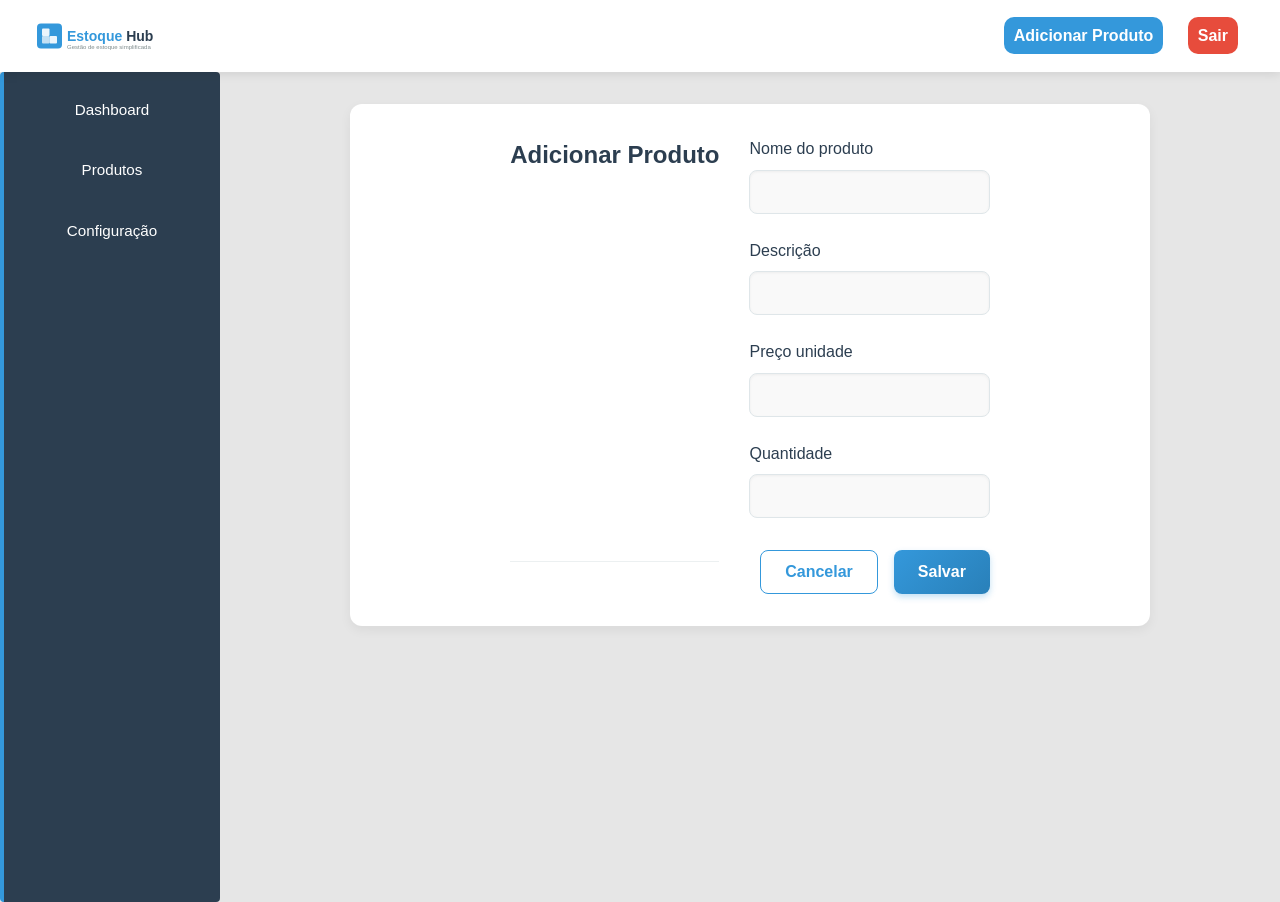
==== pages/dashboardProduto.html @ 8ea8c21a "Guilherme-2  - Subindo a página dashboardIndex" ====
<!DOCTYPE html>
<html lang="pt-BR">

<head>
    <meta charset="UTF-8" />
    <meta name="viewport" content="width=device-width, initial-scale=1.0" />
    <title>Gerenciar Produto - EstoqueHub</title>
        <link rel="stylesheet" href="../assets/css/base.css" />
    <link rel="stylesheet" href="../assets/css/dashboardProduto.css">
    <link rel="stylesheet" href="../scripts/main.js">
    <link rel="stylesheet" href="../assets/css/mobile-menu.css">
</head> 

<body>
    <!-- Header -->
    <header class="header">
        <div class="logo-container">
            <a href="index.html" class="logo">
                <svg viewBox="0 0 300 80" xmlns="http://www.w3.org/2000/svg" width="150" height="40">
                    <!-- Fundo do logo -->
                    <rect x="10" y="15" width="50" height="50" rx="8" fill="#3498db" />

                    <!-- Elementos de estoque (caixas) -->
                    <rect x="20" y="25" width="15" height="15" rx="2" fill="white" opacity="0.9" />
                    <rect x="35" y="40" width="15" height="15" rx="2" fill="white" opacity="0.9" />
                    <rect x="20" y="40" width="15" height="15" rx="2" fill="white" opacity="0.7" />

                    <!-- Nome da empresa -->
                    <text x="70" y="50" font-family="Segoe UI, sans-serif" font-size="28" font-weight="bold" fill="#333333">
                        <tspan fill="#3498db">Estoque</tspan>
                        <tspan fill="#2c3e50">Hub</tspan>
                    </text>

                    <!-- Slogan opcional -->
                    <text x="70" y="65" font-family="Segoe UI, sans-serif" font-size="12" fill="#7f8c8d">Gestão de
                        estoque simplificada</text>
                </svg>
            </a>
        </div>
        <nav class="menu">
            <a href="#">Adicionar Produto</a>
            <a href="#">Sair</a>
        </nav>
    </header>

    <div class="layout">
        <!-- Aside -->
        <aside class="aside">
            <nav>
                <ul>
                    <li><a href="#">Dashboard</a></li>
                    <li><a class="active" href="#">Produtos</a></li>
                    <li><a href="#">Configuração</a></li>
                </ul>
            </nav>
        </aside>

        <!-- Conteúdo principal -->
        <main class="main-content">
            <div class="form-container">
                <div class="form-header">
                    <h2 id="form-title">Adicionar Produto</h2>
                </div>

                <form id="productForm">
                    <div class="form-group">
                        <label for="nome">Nome do produto</label>
                        <input type="text" id="nome" name="nome" required>
                    </div>

                    <div class="form-group">
                        <label for="descricao">Descrição</label>
                        <input type="text" id="descricao" name="descricao" required>
                    </div>

                    <div class="form-group">
                        <label for="preco">Preço unidade</label>
                        <input type="number" id="preco" name="preco" step="0.01" min="0" required>
                    </div>

                    <div class="form-group">
                        <label for="quantidade">Quantidade</label>
                        <input type="number" id="quantidade" name="quantidade" min="0" required>
                    </div>

                    <div class="form-actions">
                        <button type="button" class="btn btn-outline" id="cancelBtn">Cancelar</button>
                        <button type="submit" class="btn btn-primary" id="submitBtn">Salvar</button>
                    </div>
                </form>
            </div>
        </main>
    </div>

</body>

</html>
---- assets/css/base.css ----
/* Variáveis de Cores */
:root {
    --primary-color: #3498db;
    /* Cor principal, azul */
    --secondary-color: #7f8c8d;
    /* Cor secundária, cinza escuro */
    --background-color: #e6e6e6;
    /* Cor de fundo do body */
    --form-background-color: #fafafa;
    /* Cor do fundo do formulário */
    --form-shadow-color: rgba(0, 0, 0, 0.08);
    /* Cor da sombra do formulário */
    --highlight-color: #f4f6fb;
    /* Cor de destaque para o texto abaixo do botão */
    --alert-color: #e74c3c;
    /* Cor de alerta (vermelho) */
}

/* Estilos Base */
* {
    margin: 0;
    padding: 0;
    box-sizing: border-box;
    font-family: 'Segoe UI', Tahoma, Geneva, Verdana, sans-serif;
}

body {
    background-color: #f8f9fa;
    color: #333;
    line-height: 1.6;
    min-height: 100vh;
    display: flex;
    flex-direction: column;
}

.container {
    width: 100%;
    max-width: 1200px;
    margin: 0 auto;
    padding: 0 20px;
}

a {
    text-decoration: none;
    color: inherit;
    transition: color 0.3s ease;
}

ul {
    list-style: none;
}

img {
    max-width: 100%;
    height: auto;
}

/* Botões */
.normal-button {
    background: linear-gradient(135deg, #3498db, #2980b9);
    color: white;
    border: none;
    padding: 0.75rem 1.5rem;
    border-radius: 8px;
    font-weight: 600;
    font-size: 1rem;
    cursor: pointer;
    transition: all 0.3s ease;
    box-shadow: 0 3px 6px rgba(52, 152, 219, 0.3);
}
/* botão especifico do perfil  */
.perfil-button.normal-button {
  width: 500px;
  display: block;
  margin: 20px auto 0;
}

.botoes-footer {
  margin-top: auto;
  display: flex;
  justify-content: center;
}

.normal-button:hover {
    background: linear-gradient(135deg, #2980b9, #2471a3);
    transform: translateY(-2px) scale(1.03);
    box-shadow: 0 6px 12px rgba(41, 128, 185, 0.3);
}

/* Links animados no menu */
.animated-link {
    position: relative;
    padding-bottom: 5px;
}

.animated-link:after {
    content: '';
    position: absolute;
    width: 0;
    height: 2px;
    bottom: 0;
    left: 0;
    background-color: #3498db;
    transition: width 0.3s ease;
}

.animated-link:hover:after {
    width: 100%;
}

main {
    padding: 0 15px;
}

.copyright {
    margin-top: 20px;
}

/* Header */
header {
    background-color: white;
    box-shadow: 0 2px 10px rgba(0, 0, 0, 0.1);
    position: relative;
    top: 0;
    z-index: 1000;
    transition: transform 2s ease-in-out;
}

header .container {
    display: flex;
    justify-content: space-between;
    align-items: center;
    padding: 15px 20px;
}

header .logo {
    display: flex;
    align-items: center;
}

header .desktop-nav {
    display: flex;
    gap: 20px;
}

.obrigatorio-alerta {
    margin-top: 12px;
    font-size: 0.75rem;
    font-weight: 400;
    color: var(--alert-color);
    background-color: #f3848450;
    padding: 12px;
    border-left: 4px solid var(--alert-color);
    border-radius: 4px;
    text-align: left;
}

/* Texto abaixo do botão */
aside {
    margin-top: 16px;
    font-size: 0.95rem;
    color: var(--secondary-color);
    background-color: var(--highlight-color);
    padding: 12px;
    border-left: 4px solid var(--primary-color);
    border-radius: 4px;
    text-align: center;
}

/* Cor de fundo */
body {
    background-color: var(--background-color) !important;
}

aside a {
    color: var(--primary-color);
    text-decoration: none;
}

aside a:hover {
    text-decoration: underline;
}

/* Texto abaixo do botão */
aside {
    margin-top: 16px;
    font-size: 0.95rem;
    color: var(--secondary-color);
    background-color: #f4f6fb;
    padding: 12px;
    border-left: 4px solid var(--primary-color);
    border-radius: 4px;
    text-align: center;
}

aside a {
    color: var(--primary-color);
    text-decoration: none;
}

aside a:hover {
    text-decoration: underline;
}


/* Formulário de Registro */
.geral-form {
  background-color: #fafafa;
  padding: 36px 30px;
  border-radius: 12px;
  box-shadow: 0 8px 20px rgba(0, 0, 0, 0.08);
  width: 100%;
  max-width: 600px;
  display: flex;
  flex-direction: column;
  gap: 10px;
}

.form-group-senha {
  display: flex;
  flex-direction: column;
  gap: 30px;
}


.form-container {
  display: flex;
  justify-content: center;
  gap: 30px;
  flex-wrap: wrap;
  margin: 50px auto;
  max-width: 1700px;
}

  .campo-readonly {
    background-color: #f0f0f0;
    color: #666;
    opacity: 0.7;
    cursor: not-allowed;
  }

.normal-button-2 {
    background: linear-gradient(135deg, #ffffff, #f1f1f1);
    color: #3498db;
    font-size: 1rem;
    padding: 15px 35px;
    box-shadow: 0 4px 15px rgba(255, 255, 255, 0.25);
    border-radius: 8px;
    cursor: pointer;
}

.normal-button-2:hover {
    background: linear-gradient(135deg, #f1f1f1, #ffffff);
    color: #2980b9;
    border-radius: 8px;
    transform: translateY(-3px);
    box-shadow: 0 8px 25px rgba(255, 255, 255, 0.4);
}

@media (max-width: 991px) {
    .geral-form {
        width: auto;
    }
}

.form-row {
    display: flex;
    gap: 20px;
    width: 100%;
    flex-wrap: wrap;
}

.form-group {
    display: flex;
    flex-direction: column;
    flex: 1;
    min-width: 220px;
}

.full-width {
    width: 100%;
}


.contact-form {
    justify-content: space-between;
    flex-direction: row;
    width: 100%;
    align-items: center;
}


.password-form {
    width: 100%;
    justify-content: space-between;
    flex-direction: row;
}


.geral-form label {
    font-weight: 600;
    margin-bottom: 4px;
}

.geral-form input {
    padding: 10px 12px;
    border: 1px solid var(--secondary-color);
    border-radius: 6px;
    width: auto;
    font-size: 1rem;
    transition: border-color 0.3s;
}

.geral-form input:focus {
    border-color: var(--primary-color);
    outline: none;
}

/* Estilos responsivos para telas menores */
@media (max-width: 480px) {
    .geral-form {
        margin: 20px;
        padding: 20px;
    }

    .form-row {
        flex-direction: column;
    }

    .form-group {
        min-width: 100%;
    }

    .full-width {
        width: 100%;
    }

    .contact-form,
    .password-form {
        flex-direction: column;
        gap: 10px;
    }

    aside {
        font-size: 0.85rem;
        padding: 8px;
    }
}

/* Estilos para telas maiores (ex: desktop) */
@media (min-width: 1024px) {
    .geral-form {
        margin: 100px auto;
        padding: 36px 30px;
    }

    .form-row {
        gap: 20px;
    }

    .contact-form,
    .password-form {
        flex-direction: row;
    }
}




/* Footer */
footer {
    background-color: #2c3e50;
    color: #f8f9fa;
    padding: 20px 0;
    margin-top: auto;
}

footer .container {
    display: grid;
    grid-template-columns: repeat(auto-fit, minmax(250px, 1fr));
    gap: 30px;
}

footer .footer-info p {
    margin-top: 15px;
    opacity: 0.8;
}

footer h3 {
    margin-bottom: 15px;
    position: relative;
    padding-bottom: 10px;
}

footer h3:after {
    content: '';
    position: absolute;
    width: 40px;
    height: 2px;
    background-color: #3498db;
    bottom: 0;
    left: 0;
}

.footer-contact p {
    margin-bottom: 10px;
}

.contact-link {
    color: #3498db;
    transition: color 0.3s ease;
}

.contact-link:hover {
    color: #2980b9;
    text-decoration: underline;
}

.socials {
    display: flex;
    gap: 15px;
    margin-top: 15px;
}

.social-icon {
    width: 40px;
    height: 40px;
    border-radius: 50%;
    background-color: #3498db;
    display: flex;
    align-items: center;
    justify-content: center;
    transition: background-color 0.3s ease, transform 0.2s ease;
}

.social-icon:hover {
    background-color: #2980b9;
    transform: translateY(-3px);
}

.social-icon svg {
    width: 20px;
    height: 20px;
}

/* Garantir que todos os caminhos SVG nos ícones sociais sejam brancos */
.social-icon svg path,
.social-icon svg #WhatsApp {
    fill: #ffffff !important;
}

/* Responsividade */
@media (max-width: 768px) {
    .desktop-nav {
        display: none !important;
    }

    header .hamburger-button {
        display: block;
    }

    footer .container {
        grid-template-columns: 1fr;
        text-align: center;
    }

    footer h3:after {
        left: 50%;
        transform: translateX(-50%);
    }

    .socials {
        justify-content: center;
    }
}

@media (min-width: 769px) {
    header .hamburger-button {
        display: none;
    }
}
---- assets/css/dashboardProduto.css ----
/* Reset e base */
* {
    margin: 0;
    padding: 0;
    box-sizing: border-box;
}

body {
    font-family: 'Segoe UI', sans-serif;
    background-color: #f5f7fa;
    color: #333;
}

/* Header */
.header {
    display: flex;
    justify-content: space-between;
    align-items: center;
    background-color: white;
    color: #333;
    padding: 1rem 2rem;
}

.menu a {
    color: #fff;
    text-decoration: none;
    font-weight: bold;
    margin: 10px;
    border-radius: 10px;
    padding: 10px;
    background-color: #3498db;
}

.menu a:last-child {
    background-color: #e74c3c;
    /* Cor de alerta para botão "Sair" */
}

/* Layout principal */
.layout {
    display: flex;
    height: calc(100vh - 70px);
    /* Descontando o header */
}

.aside {
    width: 220px;
    background-color: #2c3e50;
    padding: 1rem;
    margin-top: 0px;
    color: white;
    transition: all .3s ease-in-out;
}

.aside ul {
    list-style: none;
    padding: 0;
    margin: 0;
}

.aside li {
    padding: 0;
    margin-bottom: 1rem;
    border-radius: 6px;
    transition: all .3s ease-in-out;
}

.aside li:hover,
.aside li:focus-within {
    background: linear-gradient(135deg, #3498db, #2c3e50);
    font-weight: bold;
}

.aside a {
    color: white;
    text-decoration: none !important;
    display: block;
    padding: 10px;
    border-radius: 6px;
    transition: all 0.3s ease-in-out;
}

/* Conteúdo principal */
.main-content {
    flex: 1;
    padding: 2rem;
    display: flex;
    flex-direction: column;
}

/* Formulário de produto */
.form-container {
    background: #ffffff;
    padding: 2rem;
    border-radius: 12px;
    box-shadow: 0 4px 12px rgba(0, 0, 0, 0.06);
    max-width: 800px;
    width: 100%;
    margin: 0 auto;
    transition: all 0.3s ease;
}

.form-header {
    margin-bottom: 2rem;
    border-bottom: 1px solid #ecf0f1;
    padding-bottom: 1rem;
}

.form-header h2 {
    font-size: 1.5rem;
    color: #2c3e50;
    font-weight: 600;
}

.form-group {
    margin-bottom: 1.5rem;
}

.form-group label {
    display: block;
    margin-bottom: 0.5rem;
    font-weight: 500;
    color: #2c3e50;
}

.form-group input {
    width: 100%;
    padding: 0.75rem 1.2rem;
    border: 1px solid #dfe6e9;
    border-radius: 8px;
    background-color: #f9f9f9;
    font-size: 1rem;
    color: #2d3436;
    transition: all 0.3s ease;
    box-shadow: inset 0 1px 3px rgba(0, 0, 0, 0.05);
}

.form-group input:focus {
    outline: none;
    border-color: #3498db;
    background-color: #ffffff;
    box-shadow: 0 0 0 3px rgba(52, 152, 219, 0.2);
}

/* Modo visualização (somente leitura) */
.view-mode .form-group input {
    background-color: #ecf0f1;
    cursor: not-allowed;
}

.form-actions {
    display: flex;
    justify-content: flex-end;
    gap: 1rem;
    margin-top: 2rem;
}

.btn {
    padding: 0.75rem 1.5rem;
    border-radius: 8px;
    font-weight: 600;
    font-size: 1rem;
    cursor: pointer;
    transition: all 0.3s ease;
}

.btn-primary {
    background: linear-gradient(135deg, #3498db, #2980b9);
    color: white;
    border: none;
    box-shadow: 0 3px 6px rgba(52, 152, 219, 0.3);
}

.btn-primary:hover {
    background: linear-gradient(135deg, #2980b9, #2471a3);
    transform: translateY(-2px) scale(1.03);
    box-shadow: 0 6px 12px rgba(41, 128, 185, 0.3);
}

.btn-outline {
    background-color: transparent;
    border: 1px solid #3498db;
    color: #3498db;
}

.btn-outline:hover {
    background-color: #f1f9fe;
    transform: translateY(-2px);
}

/* Responsivo */
@media (max-width: 768px) {
    .layout {
        flex-direction: column;
    }

    .aside {
        width: 100%;
        text-align: center;
    }

    .main-content {
        padding: 1rem;
    }

    .form-container {
        padding: 1.5rem;
    }

    .form-actions {
        flex-direction: column-reverse;
    }

    .btn {
        width: 100%;
    }
}

/* Estiliza a logo-container para ajustar no mobile */
.logo-container {
    flex: 1;
}

/* Header responsivo */
@media (max-width: 768px) {
    .header {
        flex-direction: column;
        align-items: flex-start;
        gap: 1rem;
    }

    .menu {
        width: 100%;
        display: flex;
        justify-content: space-around;
        flex-wrap: wrap;
    }

    .menu a {
        flex: 1 1 auto;
        text-align: center;
        margin: 0.25rem;
    }
}

/* Para dispositivos ainda menores (como smartphones estreitos) */
@media (max-width: 480px) {
    .aside {
        font-size: 0.9rem;
    }

    .form-header h2 {
        font-size: 1.25rem;
    }

    .form-group label {
        font-size: 0.9rem;
    }
}
---- assets/css/mobile-menu.css ----
/* Estilos do menu mobile */

/* Botão hamburger */
.hamburger-button {
    width: 30px;
    height: 25px;
    position: relative;
    background: transparent;
    border: none;
    cursor: pointer;
    display: flex;
    flex-direction: column;
    justify-content: space-between;
    z-index: 1001;
}

.hamburger-button span {
    display: block;
    width: 100%;
    height: 3px;
    background-color: #333;
    border-radius: 3px;
    transition: all 0.3s ease;
}

/* Menu Mobile */
.mobile-menu {
    position: fixed;
    top: 0;
    right: -300px;
    width: 300px;
    height: 100vh;
    background-color: #2c3e50;
    z-index: 1000;
    transition: right 0.3s ease;
    overflow-y: auto;
    box-shadow: -5px 0 15px rgba(0, 0, 0, 0.1);
    display: flex;
    flex-direction: column;
}

.mobile-menu.active {
    right: 0;
}

.mobile-menu-header {
    display: flex;
    justify-content: space-between;
    align-items: center;
    padding: 20px;
    border-bottom: 1px solid rgba(255, 255, 255, 0.1);
}

.close-button {
    background: transparent;
    border: none;
    color: white;
    font-size: 30px;
    cursor: pointer;
}

.mobile-menu-links {
    display: flex;
    flex-direction: column;
    flex: 1;
}

.mobile-menu-links a {
    color: white;
    padding: 15px 20px;
    border-bottom: 1px solid rgba(255, 255, 255, 0.1);
    transition: background-color 0.3s ease;
}

.mobile-menu-links a:hover {
    background-color: rgba(255, 255, 255, 0.1);
}

.mobile-menu-footer {
    padding: 20px;
    border-top: 1px solid rgba(255, 255, 255, 0.1);
    color: white;
}

.mobile-menu-footer p {
    margin-bottom: 15px;
    font-size: 0.9rem;
    opacity: 0.8;
}

.mobile-menu-footer a {
    color: #3498db;
}

.mobile-socials {
    display: flex;
    gap: 15px;
}

.mobile-socials a {
    width: 36px;
    height: 36px;
    border-radius: 50%;
    background-color: #3498db;
    display: flex;
    align-items: center;
    justify-content: center;
    transition: background-color 0.3s ease;
}

.mobile-socials a:hover {
    background-color: #2980b9;
}

.mobile-socials svg path,
.mobile-socials svg #WhatsApp {
    fill: #ffffff !important;
}

.overlay {
    position: fixed;
    top: 0;
    left: 0;
    width: 100%;
    height: 100%;
    background-color: rgba(0, 0, 0, 0.5);
    z-index: 999;
    opacity: 0;
    visibility: hidden;
    transition: opacity 0.3s ease, visibility 0.3s ease;
}

.overlay.active {
    opacity: 1;
    visibility: visible;
}
.hamburger-button.active span:nth-child(1) {
    transform: translateY(11px) rotate(45deg);
}

.hamburger-button.active span:nth-child(2) {
    opacity: 0;
}

.hamburger-button.active span:nth-child(3) {
    transform: translateY(-11px) rotate(-45deg);
}
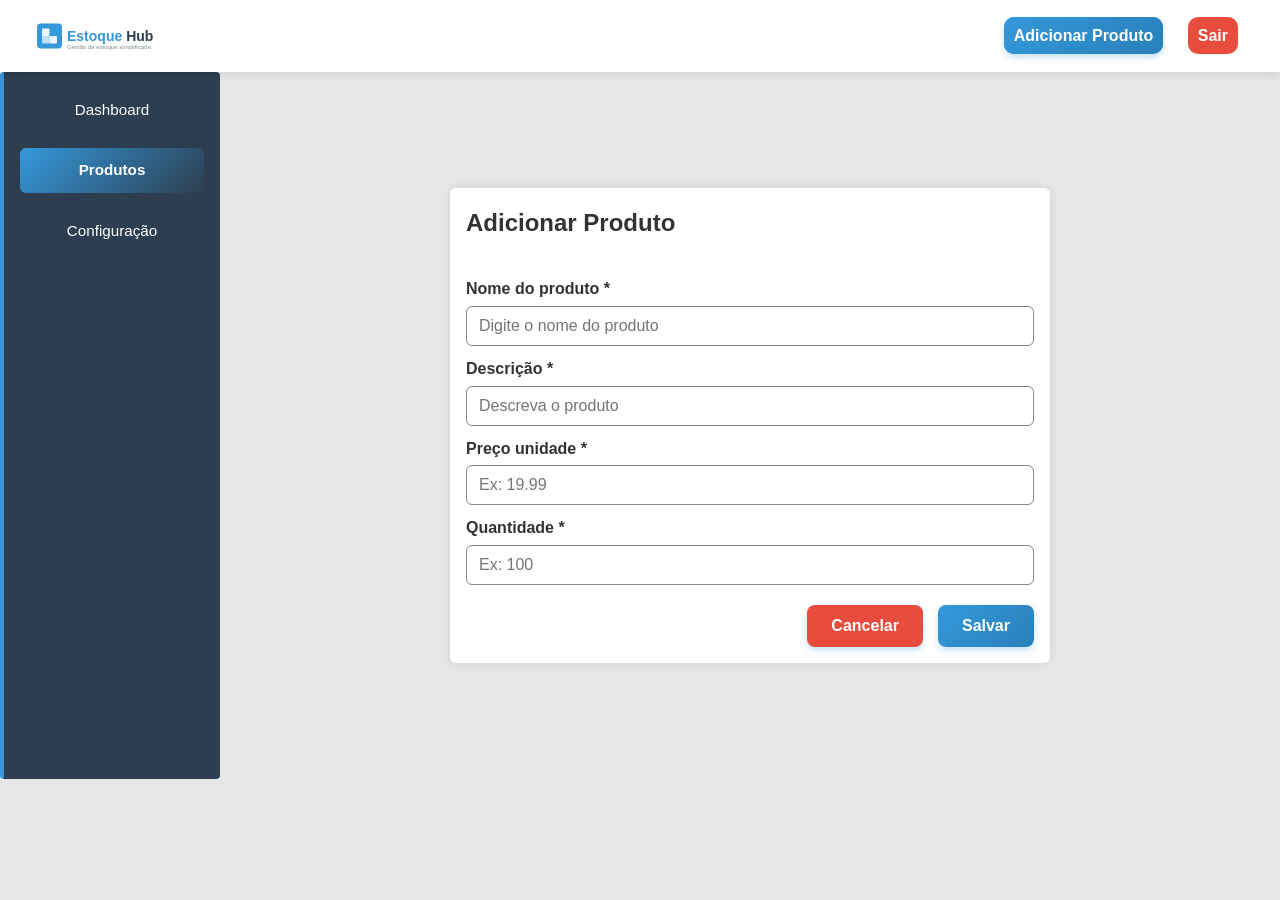
==== commit c405727f: "Guilherme-3 - Criação das páginas restantes" ====
--- a/pages/dashboardProduto.html
+++ b/pages/dashboardProduto.html
@@ -5,14 +5,14 @@
     <meta charset="UTF-8" />
     <meta name="viewport" content="width=device-width, initial-scale=1.0" />
     <title>Gerenciar Produto - EstoqueHub</title>
-        <link rel="stylesheet" href="../assets/css/base.css" />
+    <link rel="stylesheet" href="../assets/css/base.css" />
     <link rel="stylesheet" href="../assets/css/dashboardProduto.css">
-    <link rel="stylesheet" href="../scripts/main.js">
+    <script src="../scripts/main.js"></script>
     <link rel="stylesheet" href="../assets/css/mobile-menu.css">
-</head> 
+</head>
 
 <body>
-    <!-- Header -->
+    <!-- Dentro do header -->
     <header class="header">
         <div class="logo-container">
             <a href="index.html" class="logo">
@@ -26,7 +26,8 @@
                     <rect x="20" y="40" width="15" height="15" rx="2" fill="white" opacity="0.7" />
 
                     <!-- Nome da empresa -->
-                    <text x="70" y="50" font-family="Segoe UI, sans-serif" font-size="28" font-weight="bold" fill="#333333">
+                    <text x="70" y="50" font-family="Segoe UI, sans-serif" font-size="28" font-weight="bold"
+                        fill="#333333">
                         <tspan fill="#3498db">Estoque</tspan>
                         <tspan fill="#2c3e50">Hub</tspan>
                     </text>
@@ -37,11 +38,74 @@
                 </svg>
             </a>
         </div>
-        <nav class="menu">
-            <a href="#">Adicionar Produto</a>
-            <a href="#">Sair</a>
+        <nav class="menu-desk">
+            <a class="normal-button" href="#">Adicionar Produto</a>
+            <a href="#" class="">Sair</a>
         </nav>
+
+        <!-- Botão do menu mobile -->
+        <button id="mobile-menu-toggle" class="hamburger-button" aria-label="Abrir menu">
+            <svg width="24" height="24" viewBox="0 0 24 24" fill="none" xmlns="http://www.w3.org/2000/svg">
+                <rect y="4" width="24" height="2" fill="black" />
+                <rect y="11" width="24" height="2" fill="black" />
+                <rect y="18" width="24" height="2" fill="black" />
+            </svg>
+        </button>
     </header>
+
+    <!-- Menu lateral para mobile -->
+    <div id="mobile-menu" class="mobile-menu">
+        <div class="mobile-menu-header">
+            <svg viewBox="0 0 300 80" xmlns="http://www.w3.org/2000/svg" width="150" height="40">
+                <!-- Fundo do logo -->
+                <rect x="10" y="15" width="50" height="50" rx="8" fill="#3498db" />
+
+                <!-- Elementos de estoque (caixas) -->
+                <rect x="20" y="25" width="15" height="15" rx="2" fill="white" opacity="0.9" />
+                <rect x="35" y="40" width="15" height="15" rx="2" fill="white" opacity="0.9" />
+                <rect x="20" y="40" width="15" height="15" rx="2" fill="white" opacity="0.7" />
+
+                <!-- Nome da empresa -->
+                <text x="70" y="50" font-family="Segoe UI, sans-serif" font-size="28" font-weight="bold" fill="#333333">
+                    <tspan fill="#3498db">Estoque</tspan>
+                    <tspan fill="#2c3e50">Hub</tspan>
+                </text>
+
+                <!-- Slogan opcional -->
+                <text x="70" y="65" font-family="Segoe UI, sans-serif" font-size="12" fill="#7f8c8d">Gestão de
+                    estoque simplificada</text>
+            </svg>
+            <button id="mobile-menu-close" class="close-button" aria-label="Fechar menu">&times;</button>
+        </div>
+        <nav class="mobile-menu-links">
+            <a href="#services" >Serviços</a>
+            <a href="#" >Adicionar Produto</a> 
+            <a href="#" >Sair</a> 
+        </nav>
+        <div class="mobile-menu-footer">
+            <p>Contato: <a href="mailto:contato@estoquehub.com">contato@estoquehub.com</a></p>
+            <div class="mobile-socials">
+                <a href="https://wa.me/5500000000000" target="_blank" aria-label="WhatsApp">
+                    <svg xmlns="http://www.w3.org/2000/svg" width="20" height="20" viewBox="0 0 90 90">
+                        <path id="WhatsApp" fill="#ffffff"
+                            d="M90,43.841c0,24.213-19.779,43.841-44.182,43.841c-7.747,0-15.025-1.98-21.357-5.455L0,90l7.975-23.522   c-4.023-6.606-6.34-14.354-6.34-22.637C1.635,19.628,21.416,0,45.818,0C70.223,0,90,19.628,90,43.841z M45.818,6.982   c-20.484,0-37.146,16.535-37.146,36.859c0,8.065,2.629,15.534,7.076,21.61L11.107,79.14l14.275-4.537   c5.865,3.851,12.891,6.097,20.437,6.097c20.481,0,37.146-16.533,37.146-36.857S66.301,6.982,45.818,6.982z M68.129,53.938   c-0.273-0.447-0.994-0.717-2.076-1.254c-1.084-0.537-6.41-3.138-7.4-3.495c-0.993-0.358-1.717-0.538-2.438,0.537   c-0.721,1.076-2.797,3.495-3.43,4.212c-0.632,0.719-1.263,0.809-2.347,0.271c-1.082-0.537-4.571-1.673-8.708-5.333   c-3.219-2.848-5.393-6.364-6.025-7.441c-0.631-1.075-0.066-1.656,0.475-2.191c0.488-0.482,1.084-1.255,1.625-1.882   c0.543-0.628,0.723-1.075,1.082-1.793c0.363-0.717,0.182-1.344-0.09-1.883c-0.27-0.537-2.438-5.825-3.34-7.977   c-0.902-2.15-1.803-1.792-2.436-1.792c-0.631,0-1.354-0.09-2.076-0.09c-0.722,0-1.896,0.269-2.889,1.344   c-0.992,1.076-3.789,3.676-3.789,8.963c0,5.288,3.879,10.397,4.422,11.113c0.541,0.716,7.49,11.92,18.5,16.223   C58.2,65.771,58.2,64.336,60.186,64.156c1.984-0.179,6.406-2.599,7.312-5.107C68.398,56.537,68.398,54.386,68.129,53.938z" />
+                    </svg>
+                </a>
+                <a href="https://t.me/seucanal" target="_blank" aria-label="Telegram">
+                    <svg viewBox="0 0 24 24" width="20" height="20" fill="#ffffff">
+                        <path
+                            d="M9.03 16.69l-.39 3.68c.56 0 .8-.24 1.09-.52l2.61-2.48 5.41 3.95c.99.55 1.69.26 1.95-.92L22.94 4.2c.33-1.5-.55-2.1-1.49-1.77L2.37 9.51c-1.43.55-1.41 1.34-.26 1.7l5.74 1.79 13.32-8.39-11.14 10.95z" />
+                    </svg>
+                </a>
+                <a href="https://instagram.com/seuusuario" target="_blank" aria-label="Instagram">
+                    <svg viewBox="0 0 24 24" width="20" height="20" fill="#ffffff">
+                        <path
+                            d="M7 2C4.24 2 2 4.24 2 7v10c0 2.76 2.24 5 5 5h10c2.76 0 5-2.24 5-5V7c0-2.76-2.24-5-5-5H7zm10 2a3 3 0 013 3v10a3 3 0 01-3 3H7a3 3 0 01-3-3V7a3 3 0 013-3h10zm-5 3a5 5 0 100 10 5 5 0 000-10zm0 2a3 3 0 110 6 3 3 0 010-6zm4.5-2a1 1 0 100 2 1 1 0 000-2z" />
+                    </svg>
+                </a>
+            </div>
+        </div>
+    </div>
 
     <div class="layout">
         <!-- Aside -->
@@ -55,41 +119,43 @@
             </nav>
         </aside>
 
-        <!-- Conteúdo principal -->
         <main class="main-content">
             <div class="form-container">
-                <div class="form-header">
-                    <h2 id="form-title">Adicionar Produto</h2>
-                </div>
+                <form class="geral-form" id="productForm">
+                    <!-- Título dentro do formulário -->
+                    <h2 style="margin-bottom: 1.5rem;">Adicionar Produto</h2>
 
-                <form id="productForm">
                     <div class="form-group">
-                        <label for="nome">Nome do produto</label>
-                        <input type="text" id="nome" name="nome" required>
+                        <label for="nome">Nome do produto *</label>
+                        <input type="text" id="nome" name="nome" placeholder="Digite o nome do produto" required>
                     </div>
 
                     <div class="form-group">
-                        <label for="descricao">Descrição</label>
-                        <input type="text" id="descricao" name="descricao" required>
+                        <label for="descricao">Descrição *</label>
+                        <input type="text" id="descricao" name="descricao" placeholder="Descreva o produto" required>
                     </div>
 
                     <div class="form-group">
-                        <label for="preco">Preço unidade</label>
-                        <input type="number" id="preco" name="preco" step="0.01" min="0" required>
+                        <label for="preco">Preço unidade *</label>
+                        <input type="number" id="preco" name="preco" step="0.01" min="0" placeholder="Ex: 19.99"
+                            required>
                     </div>
 
                     <div class="form-group">
-                        <label for="quantidade">Quantidade</label>
-                        <input type="number" id="quantidade" name="quantidade" min="0" required>
+                        <label for="quantidade">Quantidade *</label>
+                        <input type="number" id="quantidade" name="quantidade" min="0" placeholder="Ex: 100" required>
                     </div>
 
-                    <div class="form-actions">
-                        <button type="button" class="btn btn-outline" id="cancelBtn">Cancelar</button>
-                        <button type="submit" class="btn btn-primary" id="submitBtn">Salvar</button>
+                    <!-- Botões -->
+                    <div class="form-actions"
+                        >
+                        <button type="button" class="normal-button-sair" >Cancelar</button>
+                        <button type="submit" class="normal-button" >Salvar</button>
                     </div>
                 </form>
             </div>
         </main>
+
     </div>
 
 </body>
--- a/assets/css/base.css
+++ b/assets/css/base.css
@@ -68,17 +68,11 @@
     transition: all 0.3s ease;
     box-shadow: 0 3px 6px rgba(52, 152, 219, 0.3);
 }
-/* botão especifico do perfil  */
-.perfil-button.normal-button {
-  width: 500px;
-  display: block;
-  margin: 20px auto 0;
-}
 
 .botoes-footer {
-  margin-top: auto;
-  display: flex;
-  justify-content: center;
+    margin-top: auto;
+    display: flex;
+    justify-content: center;
 }
 
 .normal-button:hover {
@@ -205,39 +199,38 @@
 
 /* Formulário de Registro */
 .geral-form {
-  background-color: #fafafa;
-  padding: 36px 30px;
-  border-radius: 12px;
-  box-shadow: 0 8px 20px rgba(0, 0, 0, 0.08);
-  width: 100%;
-  max-width: 600px;
-  display: flex;
-  flex-direction: column;
-  gap: 10px;
+    background-color: #fafafa;
+    padding: 36px 30px;
+    border-radius: 12px;
+    box-shadow: 0 8px 20px rgba(0, 0, 0, 0.08);
+    width: 100%;
+    max-width: 600px;
+    display: flex;
+    flex-direction: column;
+    gap: 10px;
 }
 
 .form-group-senha {
-  display: flex;
-  flex-direction: column;
-  gap: 30px;
-}
-
+    display: flex;
+    flex-direction: column;
+    gap: 30px;
+}
 
 .form-container {
-  display: flex;
-  justify-content: center;
-  gap: 30px;
-  flex-wrap: wrap;
-  margin: 50px auto;
-  max-width: 1700px;
-}
-
-  .campo-readonly {
+    display: flex;
+    justify-content: center;
+    gap: 30px;
+    flex-wrap: wrap;
+    margin: 50px auto;
+    max-width: 1700px;
+}
+
+.campo-readonly {
     background-color: #f0f0f0;
     color: #666;
     opacity: 0.7;
     cursor: not-allowed;
-  }
+}
 
 .normal-button-2 {
     background: linear-gradient(135deg, #ffffff, #f1f1f1);
@@ -257,6 +250,8 @@
     box-shadow: 0 8px 25px rgba(255, 255, 255, 0.4);
 }
 
+
+
 @media (max-width: 991px) {
     .geral-form {
         width: auto;
--- a/assets/css/dashboardProduto.css
+++ b/assets/css/dashboardProduto.css
@@ -1,4 +1,3 @@
-/* Reset e base */
 * {
     margin: 0;
     padding: 0;
@@ -9,6 +8,8 @@
     font-family: 'Segoe UI', sans-serif;
     background-color: #f5f7fa;
     color: #333;
+    height: 100vh !important;
+    min-height: auto;
 }
 
 /* Header */
@@ -21,7 +22,7 @@
     padding: 1rem 2rem;
 }
 
-.menu a {
+.menu-desk a {
     color: #fff;
     text-decoration: none;
     font-weight: bold;
@@ -31,16 +32,19 @@
     background-color: #3498db;
 }
 
-.menu a:last-child {
-    background-color: #e74c3c;
-    /* Cor de alerta para botão "Sair" */
-}
-
-/* Layout principal */
-.layout {
-    display: flex;
-    height: calc(100vh - 70px);
-    /* Descontando o header */
+.menu-desk a:last-child {
+    background-color: var(--alert-color);
+}
+
+.form-container {
+    margin: 0px 0 !important;
+    max-width: 100% !important;
+    display: flex;
+    gap: 2rem;
+    justify-content: center;
+    flex-wrap: nowrap;
+    padding: 1rem;
+    flex-direction: row;
 }
 
 .aside {
@@ -80,112 +84,326 @@
     transition: all 0.3s ease-in-out;
 }
 
+.geral-form {
+    flex: 1 1 300px;
+    min-width: 280px;
+    background: #fff;
+    padding: 1rem;
+    border-radius: 6px;
+    box-shadow: 0 0 10px rgba(0, 0, 0, 0.1);
+    box-sizing: border-box;
+}
+
+.normal-button,
+.normal-button-sair{
+    margin-top: 10px;
+}
+
+.form-actions{
+    display: flex;
+    flex-direction: row;
+    justify-content: flex-end;
+    gap: 15px;
+    align-items: center;
+}
+
+.normal-button-sair {
+    color: white;
+    border: none;
+    border-radius: 8px;
+    font-weight: 600;
+
+    padding: 0.75rem 1.5rem;
+    font-size: 1rem;
+    cursor: pointer;
+    transition: all 0.3s ease;
+    box-shadow: 0 3px 6px rgba(52, 152, 219, 0.3);
+    background-color: var(--alert-color);
+}
+
+.normal-button-sair:hover {
+    background-color: var(--alert-color);
+    transform: translateY(-2px) scale(1.03);
+    box-shadow: 0 6px 12px rgba(41, 128, 185, 0.3);
+}
+
+/* Layout principal */
+.layout {
+    display: flex;
+}
+
 /* Conteúdo principal */
 .main-content {
     flex: 1;
-    padding: 2rem;
     display: flex;
     flex-direction: column;
 }
 
-/* Formulário de produto */
-.form-container {
+/* Filtros modernos */
+.filtros {
+    display: flex;
+    gap: 1rem;
+    margin-bottom: 1rem;
     background: #ffffff;
-    padding: 2rem;
+    padding: 1.5rem;
     border-radius: 12px;
     box-shadow: 0 4px 12px rgba(0, 0, 0, 0.06);
-    max-width: 800px;
-    width: 100%;
-    margin: 0 auto;
+    align-items: center;
+    flex-wrap: wrap;
     transition: all 0.3s ease;
 }
 
-.form-header {
-    margin-bottom: 2rem;
-    border-bottom: 1px solid #ecf0f1;
-    padding-bottom: 1rem;
-}
-
-.form-header h2 {
-    font-size: 1.5rem;
-    color: #2c3e50;
-    font-weight: 600;
-}
-
-.form-group {
-    margin-bottom: 1.5rem;
-}
-
-.form-group label {
-    display: block;
-    margin-bottom: 0.5rem;
-    font-weight: 500;
-    color: #2c3e50;
-}
-
-.form-group input {
-    width: 100%;
+.filtros select,
+.filtros input {
     padding: 0.75rem 1.2rem;
     border: 1px solid #dfe6e9;
     border-radius: 8px;
     background-color: #f9f9f9;
     font-size: 1rem;
     color: #2d3436;
+    min-width: 180px;
     transition: all 0.3s ease;
     box-shadow: inset 0 1px 3px rgba(0, 0, 0, 0.05);
 }
 
-.form-group input:focus {
+.filtros select:focus,
+.filtros input:focus {
     outline: none;
     border-color: #3498db;
     background-color: #ffffff;
     box-shadow: 0 0 0 3px rgba(52, 152, 219, 0.2);
 }
 
-/* Modo visualização (somente leitura) */
-.view-mode .form-group input {
-    background-color: #ecf0f1;
-    cursor: not-allowed;
-}
-
-.form-actions {
-    display: flex;
-    justify-content: flex-end;
-    gap: 1rem;
-    margin-top: 2rem;
-}
-
-.btn {
+.filtros button {
+    background: linear-gradient(135deg, #3498db, #2980b9);
+    color: white;
+    border: none;
     padding: 0.75rem 1.5rem;
     border-radius: 8px;
     font-weight: 600;
     font-size: 1rem;
     cursor: pointer;
     transition: all 0.3s ease;
-}
-
-.btn-primary {
-    background: linear-gradient(135deg, #3498db, #2980b9);
-    color: white;
-    border: none;
     box-shadow: 0 3px 6px rgba(52, 152, 219, 0.3);
 }
 
-.btn-primary:hover {
+.filtros button:hover {
     background: linear-gradient(135deg, #2980b9, #2471a3);
     transform: translateY(-2px) scale(1.03);
     box-shadow: 0 6px 12px rgba(41, 128, 185, 0.3);
 }
 
-.btn-outline {
-    background-color: transparent;
-    border: 1px solid #3498db;
+/* Tabela */
+.tabela-container {
+    overflow-x: auto;
+    background: white;
+    border: 1px solid #ddd;
+    border-radius: 8px;
+}
+
+.tabela {
+    width: 100%;
+    border-collapse: collapse;
+}
+
+.tabela th,
+.tabela td {
+    padding: 1rem;
+    text-align: center;
+    align-items: center;
+    border-bottom: 1px solid #eee;
+}
+
+.tabela th {
+    background-color: #ecf0f1;
+}
+
+.tabela-container a {
+    color: var(--alert-color);
+    font-weight: 500;
+    text-decoration: underline;
+    display: inline-block;
+    transition: color .1s ease-in-out;
+}
+
+.tabela-container a:hover {
+    color: #000;
+    animation: scaleShake .1s ease-in-out;
+}
+
+@keyframes scaleShake {
+    0% {
+        transform: scale(1);
+    }
+
+    25% {
+        transform: scale(1.1);
+    }
+
+    50% {
+        transform: scale(0.95);
+    }
+
+    75% {
+        transform: scale(1.05);
+    }
+
+    100% {
+        transform: scale(1);
+    }
+}
+
+/* Menu Mobile e Overlay */
+#mobile-menu,
+#overlay {
+    display: none;
+    opacity: 0;
+    pointer-events: none;
+    transition: all .3s ease-in-out;
+}
+
+#mobile-menu.active,
+#overlay.active {
+    display: block;
+    opacity: 1;
+    pointer-events: auto;
+    transition: all .5s ease-in-out;
+}
+
+#overlay {
+    position: fixed;
+    top: 0;
+    left: 0;
+    height: 100vh;
+    width: 100vw;
+    background: rgba(0, 0, 0, 0.5);
+    z-index: 999;
+}
+
+.mobile-menu {
+    position: fixed;
+    top: 0;
+    right: -100%;
+    height: 100vh;
+    width: 280px;
+    background-color: #fff;
+    box-shadow: 2px 0 10px rgba(0, 0, 0, 0.15);
+    padding: 20px;
+    z-index: 1000;
+    overflow-y: auto;
+    transition: all .3s ease-in-out;
+}
+
+.mobile-menu-header {
+    display: flex;
+    justify-content: space-between;
+    align-items: center;
+    margin-bottom: 1rem;
+}
+
+.close-button {
+    background: none;
+    border: none;
+    font-size: 2rem;
+    cursor: pointer;
+    color: #333;
+}
+
+.mobile-menu-links {
+    display: flex;
+    flex-direction: column;
+    gap: 15px;
+}
+
+.mobile-menu-links a {
+    text-decoration: none;
+    color: #fff;
+    font-weight: 500;
+    font-size: 1rem;
+    padding: 8px 0;
+    border-bottom: 1px solid #eee;
+}
+
+.aside a.active,
+.mobile-menu-links a.active {
+    background: linear-gradient(135deg, #3498db, #2c3e50);
+    font-weight: bold;
+    color: #fff;
+}
+
+.mobile-menu-links a:hover {
+    color: #fff;
+}
+
+.mobile-menu-footer {
+    margin-top: 2rem;
+    font-size: 0.875rem;
+    border-top: initial !important;
+    color: #7f8c8d;
+}
+
+.mobile-menu-footer a {
     color: #3498db;
-}
-
-.btn-outline:hover {
-    background-color: #f1f9fe;
-    transform: translateY(-2px);
+    text-decoration: none;
+}
+
+.mobile-socials {
+    margin-top: 10px;
+    display: flex;
+    gap: 10px;
+}
+
+.hamburger-button {
+    background: none;
+    border: none;
+    cursor: pointer;
+    padding: 8px;
+    display: flex;
+    align-items: center;
+}
+
+/* Paginação */
+.paginacao {
+    display: flex;
+    justify-content: center;
+    align-items: center;
+    margin-top: 2rem;
+    gap: 1rem;
+}
+
+.paginacao button {
+    padding: 0.5rem 1rem;
+    border: none;
+    background-color: #3498db;
+    color: white;
+    border-radius: 6px;
+    cursor: pointer;
+}
+
+.paginacao span {
+    font-weight: bold;
+}
+
+.form-actions button[type="button"] {
+    background-color: var(--alert-color) !important;
+
+}
+
+
+.menu a:last-child {
+    background-color: var(--alert-color);
+}
+
+.tabela-container a {
+    color: var(--alert-color);
+}
+
+/* Logo container */
+.logo-container {
+    display: flex;
+    flex-direction: row;
+    justify-content: center;
+    align-items: center;
 }
 
 /* Responsivo */
@@ -203,30 +421,27 @@
         padding: 1rem;
     }
 
-    .form-container {
-        padding: 1.5rem;
-    }
-
-    .form-actions {
-        flex-direction: column-reverse;
-    }
-
-    .btn {
-        width: 100%;
-    }
-}
-
-/* Estiliza a logo-container para ajustar no mobile */
-.logo-container {
-    flex: 1;
-}
-
-/* Header responsivo */
-@media (max-width: 768px) {
+    .filtros {
+        flex-direction: column;
+    }
+
+    .paginacao {
+        flex-direction: column;
+        gap: 0.5rem;
+    }
+
     .header {
-        flex-direction: column;
+        flex-direction: row;
         align-items: flex-start;
         gap: 1rem;
+    }
+
+    .menu-desk {
+        display: none;
+    }
+
+    aside {
+        display: none;
     }
 
     .menu {
@@ -241,19 +456,75 @@
         text-align: center;
         margin: 0.25rem;
     }
-}
-
-/* Para dispositivos ainda menores (como smartphones estreitos) */
+
+    .tabela-container {
+        font-size: 0.9rem;
+    }
+
+    .tabela th,
+    .tabela td {
+        padding: 0.5rem;
+    }
+
+    .tabela td a {
+        display: block;
+        margin: 0.2rem 0;
+    }
+
+    .filtros select,
+    .filtros input,
+    .filtros button {
+        width: 100%;
+        min-width: unset;
+    }
+
+    .paginacao {
+        flex-direction: row;
+    }
+}
+
+@media (min-width: 768px) {
+
+    #mobile-menu,
+    #overlay,
+    #mobile-menu-toggle {
+        display: none !important;
+    }
+
+    .desktop-nav {
+        display: flex !important;
+    }
+}
+
 @media (max-width: 480px) {
+    .form-container {
+        display: flex;
+        flex-direction: column;
+        gap: 1rem;
+        padding: 0.5rem;
+    }
+
+    .geral-form {
+        flex: 1 1 100%;
+        min-width: auto;
+        padding: 0.8rem;
+    }
+
+    .tabela-container {
+        overflow-x: auto;
+        font-size: 0.8rem;
+    }
+
+    .tabela th,
+    .tabela td {
+        white-space: nowrap;
+    }
+
     .aside {
         font-size: 0.9rem;
     }
-
-    .form-header h2 {
-        font-size: 1.25rem;
-    }
-
-    .form-group label {
-        font-size: 0.9rem;
-    }
+}
+
+:root {
+    --alert-color: #e74c3c;
 }
